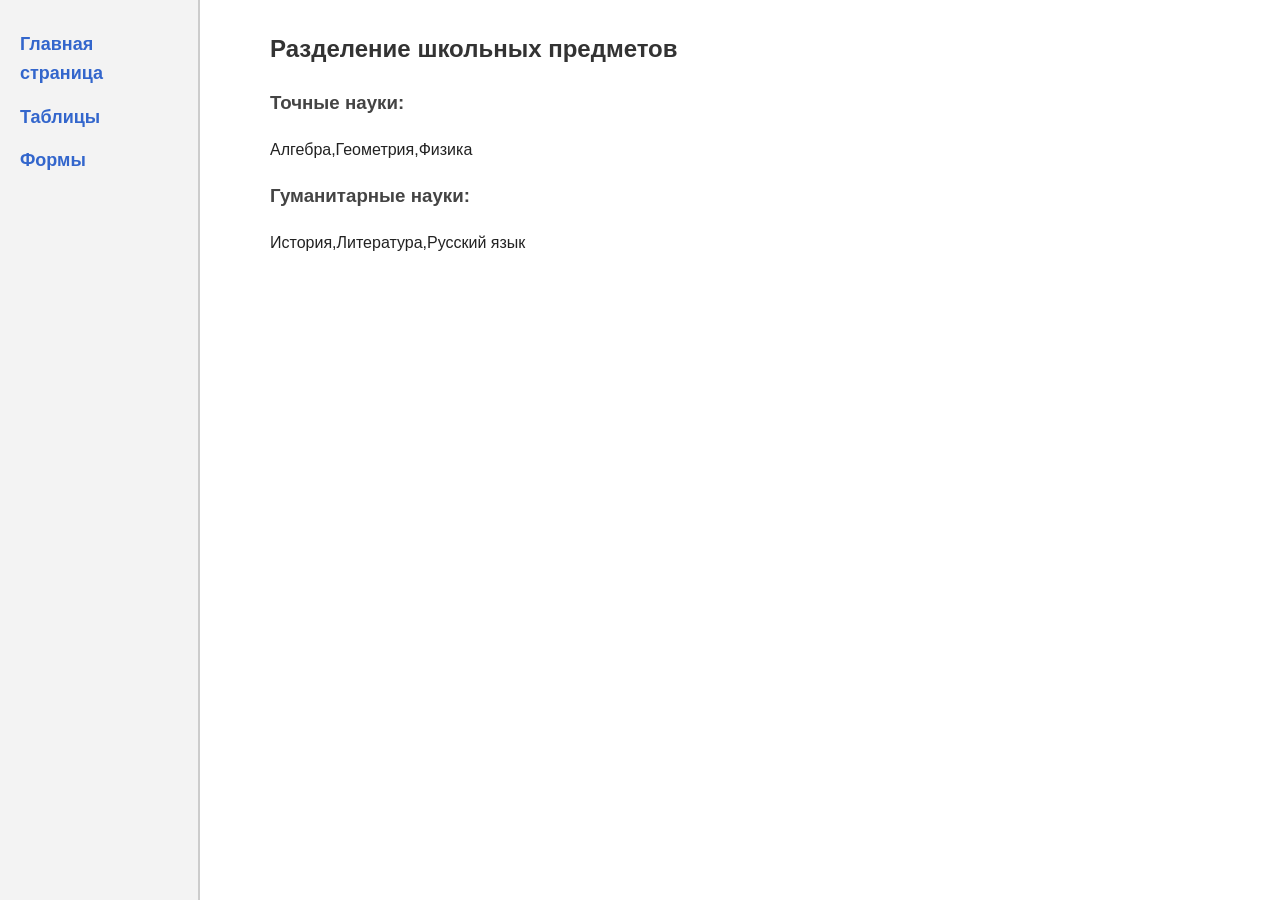
==== Ex7.html @ 67cf2087 "12.10 update" ====
<html> 
<head> 

<link rel="stylesheet" href="style.css">

    <title>Школьные предметы</title> 
    
    <script language="JavaScript"> 
        function showSubjects() {
            var subjects = new Array("Алгебра", "Геометрия", "Физика", "История", "Литература", "Русский язык");
            
            var exactSciences = subjects.slice(0, 3);
            
            var humanities = subjects.slice(3, 6);
            
            document.write("<h3>Точные науки:</h3>");
            document.write(exactSciences + "<br>");
            
            document.write("<h3>Гуманитарные науки:</h3>");
            document.write(humanities + "<br>");
        }
    </script> 
</head> 
<body> 

<nav id="main-menu"></nav>
<script src="menu.js"></script>

    <h2>Разделение школьных предметов</h2>
    
    <script language="JavaScript"> 
        showSubjects();  
    </script> 
</body> 
</html>
---- style.css ----
body {
    font-family: Arial, sans-serif;
    max-width: 850px;
    margin: 30px auto 30px 250px; 
    padding: 0 20px;
    line-height: 1.6;
    color: #222;
}

h1 {
    text-align: center;
    margin-bottom: 25px;
}

h2 {
    margin-top: 25px;
    color: #333;
}

h3 {
    color: #444;
}

a {
    color: #3366cc;
    text-decoration: none;
    margin-right: 15px;
}

a:hover {
    text-decoration: underline;
}

img {
    border-radius: 8px;
    margin: 10px 0;
}

ul, ol {
    padding-left: 25px;
}

li {
    margin-bottom: 4px;
}

hr {
    border: none;
    border-top: 1px solid #ccc;
    margin: 25px 0;
}

/* Таблицы */
table {
    border-collapse: collapse;
    margin: 10px 0 20px;
}

td {
    border-color: #777;
}

/* Формы */
form {
    margin-bottom: 20px;
}

input[type="text"],
select,
textarea {
    font: inherit;
    padding: 6px 8px;
    border: 1px solid #bbb;
    border-radius: 4px;
}

textarea {
    max-width: 100%;
}

input[type="button"],
input[type="submit"],
input[type="reset"] {
    padding: 7px 12px;
    border: 1px solid #aaa;
    border-radius: 4px;
    background: #f3f3f3;
    cursor: pointer;
}

input[type="button"]:hover,
input[type="submit"]:hover,
input[type="reset"]:hover {
    background: #e8e8e8;
}

.questionnaire-row {
    display: flex;
    gap: 40px;
    align-items: flex-start;
    flex-wrap: wrap;
}

#result {
    min-width: 260px;
    padding-left: 20px;
    border-left: 2px solid #ddd;
}

#main-menu {
    position: fixed;
    top: 0;
    left: 0;
    width: 200px;
    height: 100%;
    background-color: #f3f3f3;
    padding: 30px 20px;
    box-sizing: border-box;
    border-right: 2px solid #ccc;
}

#main-menu a {
    display: block;
    margin-bottom: 15px;
    font-size: 18px;
    font-weight: bold;
}
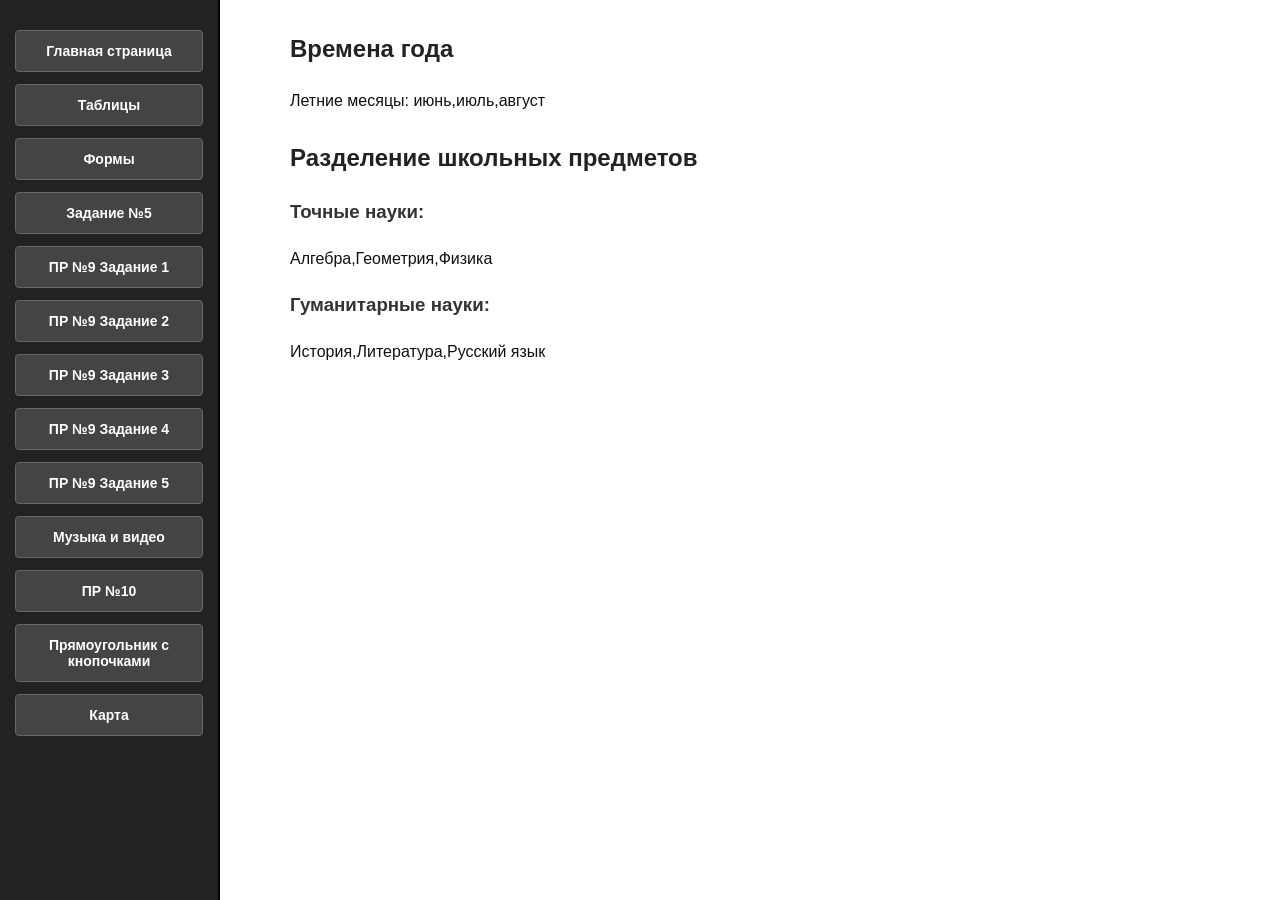
==== commit 12f2d86d: "update 26.10" ====
--- a/Ex7.html
+++ b/Ex7.html
@@ -1,16 +1,14 @@
-<html> 
-<head> 
+<!DOCTYPE html>
+<html lang="ru">
+<head>
+    <link rel="stylesheet" href="style.css">
+    <title>Времена года и Школьные предметы</title>
 
-<link rel="stylesheet" href="style.css">
-
-    <title>Школьные предметы</title> 
-    
-    <script language="JavaScript"> 
+    <script language="JavaScript" type="text/JavaScript">
         function showSubjects() {
             var subjects = new Array("Алгебра", "Геометрия", "Физика", "История", "Литература", "Русский язык");
             
             var exactSciences = subjects.slice(0, 3);
-            
             var humanities = subjects.slice(3, 6);
             
             document.write("<h3>Точные науки:</h3>");
@@ -19,17 +17,23 @@
             document.write("<h3>Гуманитарные науки:</h3>");
             document.write(humanities + "<br>");
         }
-    </script> 
-</head> 
-<body> 
+    </script>
+</head>
+<body>
+    <nav id="main-menu"></nav>
+    <script src="menu.js"></script>
 
-<nav id="main-menu"></nav>
-<script src="menu.js"></script>
+    <h2>Времена года</h2>
+    <script language="JavaScript" type="text/JavaScript">
+        var year = new Array("декабрь", "январь", "февраль", "март", "апрель", "май", "июнь", "июль", "август", "сентябрь", "октябрь", "ноябрь");
+        var summer = year.slice(6, 9);
+        
+        document.write("Летние месяцы: " + summer + "<br>");
+    </script>
 
     <h2>Разделение школьных предметов</h2>
-    
-    <script language="JavaScript"> 
+    <script language="JavaScript" type="text/JavaScript">
         showSubjects();  
-    </script> 
-</body> 
+    </script>
+</body>
 </html>
--- a/style.css
+++ b/style.css
@@ -1,39 +1,42 @@
 body {
     font-family: Arial, sans-serif;
     max-width: 850px;
-    margin: 30px auto 30px 250px; 
+    margin: 30px auto 30px 270px; 
     padding: 0 20px;
     line-height: 1.6;
-    color: #222;
+    color: #111; 
+    background-color: #ffffff; 
 }
 
 h1 {
     text-align: center;
     margin-bottom: 25px;
+    color: #000;
 }
 
 h2 {
     margin-top: 25px;
+    color: #222;
+}
+
+h3 {
     color: #333;
 }
 
-h3 {
-    color: #444;
-}
-
 a {
-    color: #3366cc;
-    text-decoration: none;
+    color: #000;
+    text-decoration: underline;
     margin-right: 15px;
 }
 
 a:hover {
-    text-decoration: underline;
+    color: #666;
 }
 
 img {
     border-radius: 8px;
     margin: 10px 0;
+    box-shadow: 0 2px 5px rgba(0,0,0,0.1); 
 }
 
 ul, ol {
@@ -50,17 +53,21 @@
     margin: 25px 0;
 }
 
-/* Таблицы */
 table {
     border-collapse: collapse;
     margin: 10px 0 20px;
+    width: 100%;
 }
 
-td {
-    border-color: #777;
+td, th {
+    border: 1px solid #777;
+    padding: 8px;
 }
 
-/* Формы */
+th {
+    background-color: #eee;
+}
+
 form {
     margin-bottom: 20px;
 }
@@ -70,8 +77,9 @@
 textarea {
     font: inherit;
     padding: 6px 8px;
-    border: 1px solid #bbb;
+    border: 1px solid #999;
     border-radius: 4px;
+    background-color: #fff;
 }
 
 textarea {
@@ -82,16 +90,18 @@
 input[type="submit"],
 input[type="reset"] {
     padding: 7px 12px;
-    border: 1px solid #aaa;
+    border: 1px solid #555;
     border-radius: 4px;
-    background: #f3f3f3;
+    background: #e0e0e0;
+    color: #000;
     cursor: pointer;
+    transition: background 0.2s;
 }
 
 input[type="button"]:hover,
 input[type="submit"]:hover,
 input[type="reset"]:hover {
-    background: #e8e8e8;
+    background: #ccc;
 }
 
 .questionnaire-row {
@@ -111,17 +121,41 @@
     position: fixed;
     top: 0;
     left: 0;
-    width: 200px;
+    width: 220px;
     height: 100%;
-    background-color: #f3f3f3;
-    padding: 30px 20px;
+    background-color: #222; 
+    border-right: 2px solid #000;
+    display: flex;
+    flex-direction: column; 
+    gap: 12px; 
+    padding: 30px 15px;
     box-sizing: border-box;
-    border-right: 2px solid #ccc;
+    overflow-y: auto; 
 }
 
-#main-menu a {
-    display: block;
-    margin-bottom: 15px;
-    font-size: 18px;
+#main-menu button {
+    width: 100%; 
+    background-color: #444; 
+    color: #fff; 
+    border: 1px solid #666; 
+    padding: 12px 10px;
+    font-family: Arial, sans-serif;
+    font-size: 14px;
     font-weight: bold;
+    cursor: pointer;
+    border-radius: 4px;
+    transition: all 0.3s ease;
+    text-align: center; 
+}
+
+#main-menu button:hover {
+    background-color: #fff;
+    color: #000;
+    border-color: #000;
+    box-shadow: 0 0 8px rgba(255, 255, 255, 0.5);
+}
+
+#main-menu button:active {
+    transform: scale(0.97);
+    box-shadow: none;
 }
